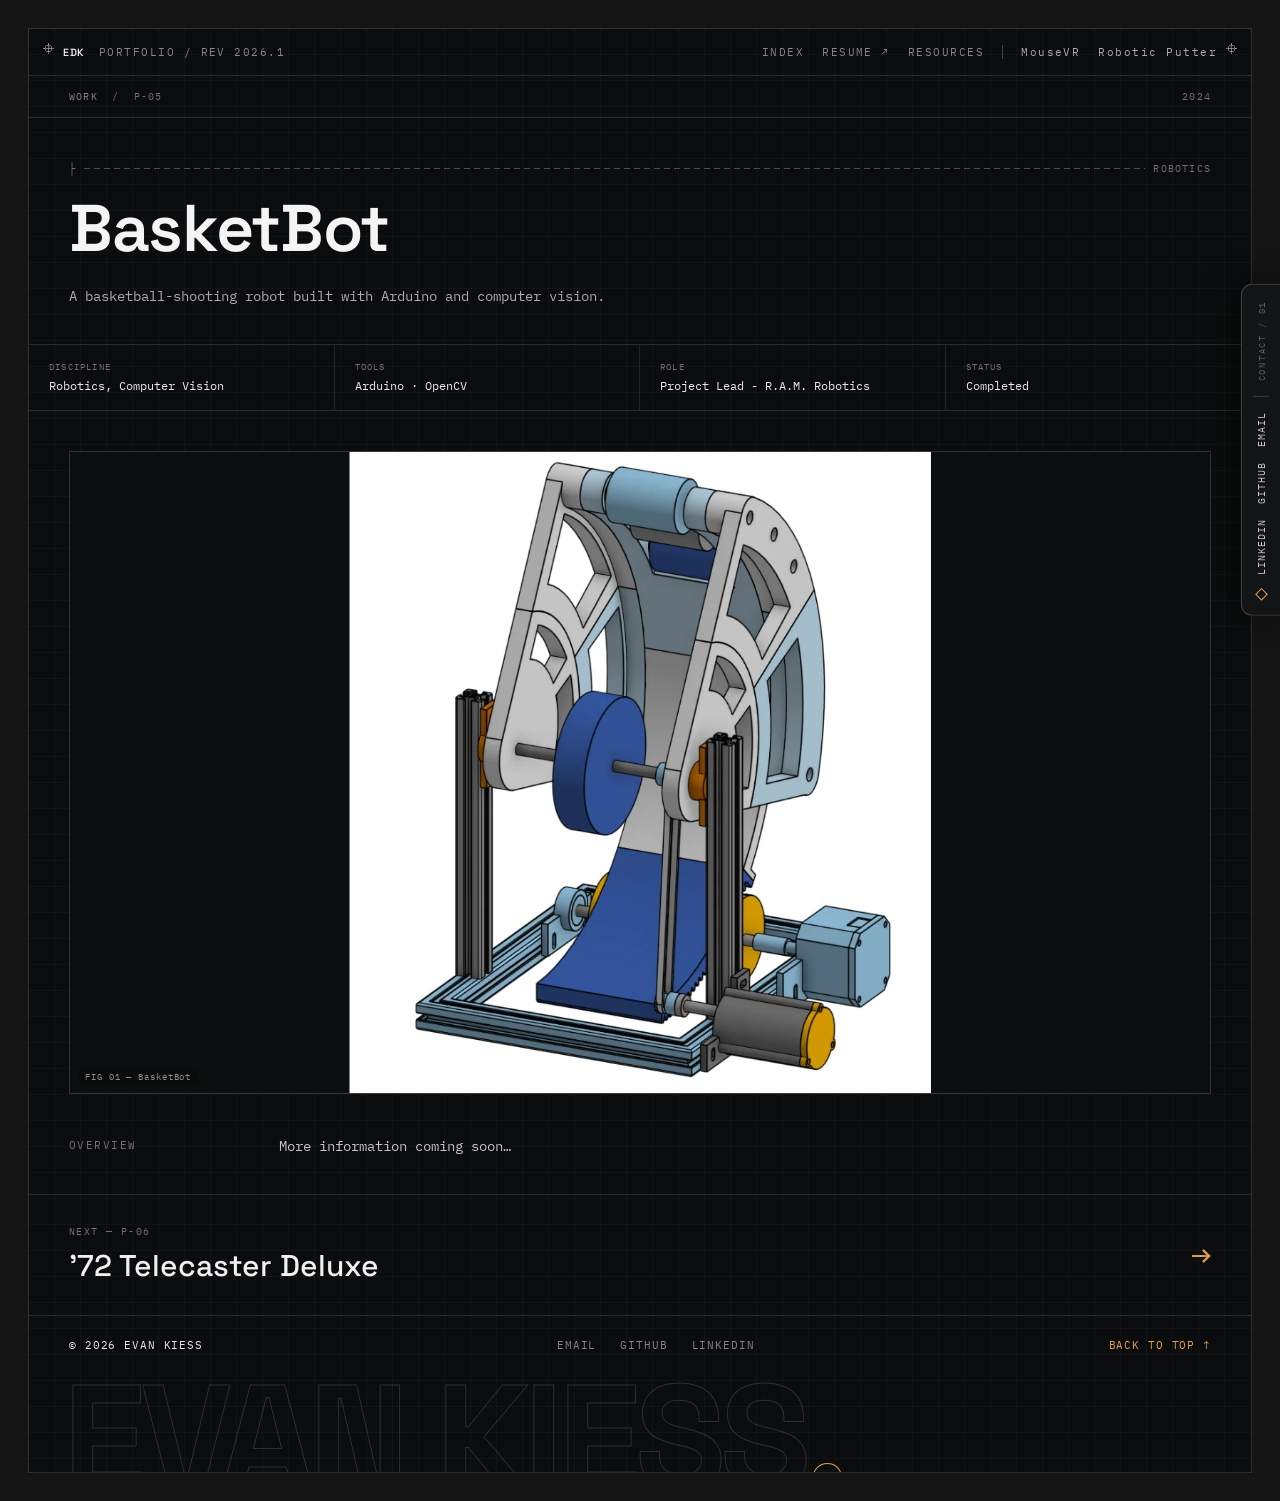
==== basketbot.html @ db458d47 "Split projects into per-project plain-HTML files Retire the support.js / <x-dc> / {{ }} templating r" ====
<!DOCTYPE html>
<html lang="en">
<head>
<meta charset="utf-8">
<meta name="viewport" content="width=device-width, initial-scale=1">
<title>BasketBot — Evan Kiess</title>
<link rel="preconnect" href="https://fonts.googleapis.com">
<link rel="preconnect" href="https://fonts.gstatic.com" crossorigin>
<link href="https://fonts.googleapis.com/css2?family=IBM+Plex+Mono:wght@400;500;600&family=Space+Grotesk:wght@400;500;600;700&display=swap" rel="stylesheet">
<link rel="stylesheet" href="styles.css">
</head>
<body>
<div class="page" style="min-height:100vh;padding:28px;box-sizing:border-box;display:flex;justify-content:center">

  <!-- floating contact tab (right edge) -->
  <div class="contact-pill" style="position:fixed;right:0;top:50%;transform:translateY(-50%);z-index:60;background:#131416;border:1px solid rgba(255,255,255,.2);border-right:none;border-radius:11px 0 0 11px;padding:16px 11px;display:flex;flex-direction:column;align-items:center;gap:15px;box-shadow:-10px 0 30px rgba(0,0,0,.45)">
    <div style="writing-mode:vertical-rl;transform:rotate(180deg);font-size:8.5px;letter-spacing:.2em;color:#5a5d61">CONTACT&nbsp;/&nbsp;01</div>
    <div style="width:16px;height:1px;background:rgba(255,255,255,.16)"></div>
    <a class="nl" href="mailto:ekiess@unc.edu" style="writing-mode:vertical-rl;transform:rotate(180deg);font-size:10px;letter-spacing:.1em;color:#c3c5c8;text-decoration:none">EMAIL</a>
    <a class="nl" href="https://github.com/luckyo7" target="_blank" rel="noopener" style="writing-mode:vertical-rl;transform:rotate(180deg);font-size:10px;letter-spacing:.1em;color:#c3c5c8;text-decoration:none">GITHUB</a>
    <a class="nl" href="https://www.linkedin.com/in/evan-kiess/" target="_blank" rel="noopener" style="writing-mode:vertical-rl;transform:rotate(180deg);font-size:10px;letter-spacing:.1em;color:#c3c5c8;text-decoration:none">LINKEDIN</a>
    <div style="width:7px;height:7px;border:1px solid var(--acc);transform:rotate(45deg)"></div>
  </div>

  <div style="width:100%;max-width:1240px;background:#0b0c0d;color:#e8e9ea;border:1px solid rgba(255,255,255,.13);position:relative;background-image:linear-gradient(rgba(255,255,255,.028) 1px,transparent 1px),linear-gradient(90deg,rgba(255,255,255,.028) 1px,transparent 1px);background-size:26px 26px;background-position:-1px -1px">

    <div style="position:absolute;top:14px;left:14px;width:11px;height:11px;background:radial-gradient(circle,transparent 3px,rgba(255,255,255,.4) 3px,rgba(255,255,255,.4) 4px,transparent 4px),linear-gradient(rgba(255,255,255,.4),rgba(255,255,255,.4)) center/1px 100% no-repeat,linear-gradient(rgba(255,255,255,.4),rgba(255,255,255,.4)) center/100% 1px no-repeat"></div>
    <div style="position:absolute;top:14px;right:14px;width:11px;height:11px;background:radial-gradient(circle,transparent 3px,rgba(255,255,255,.4) 3px,rgba(255,255,255,.4) 4px,transparent 4px),linear-gradient(rgba(255,255,255,.4),rgba(255,255,255,.4)) center/1px 100% no-repeat,linear-gradient(rgba(255,255,255,.4),rgba(255,255,255,.4)) center/100% 1px no-repeat"></div>

    <!-- top nav -->
    <div class="topnav mpad" style="display:flex;justify-content:space-between;align-items:center;padding:16px 34px;border-bottom:1px solid rgba(255,255,255,.13);font-size:10.5px;letter-spacing:.14em;color:#83868a">
      <div style="display:flex;align-items:baseline;gap:14px">
        <a href="index.html" style="color:#e8e9ea;font-family:'Space Grotesk',sans-serif;font-weight:600;letter-spacing:.06em;text-decoration:none">EDK</a>
        <span>PORTFOLIO / REV 2026.1</span>
      </div>
      <div class="topnav-right" style="display:flex;align-items:center;gap:18px">
        <a class="nl" href="index.html" style="text-decoration:none;color:#83868a">INDEX</a>
        <a class="nl" href="resume.pdf" style="text-decoration:none;color:#83868a">RESUME&nbsp;↗</a>
        <a class="nl" href="resources.html" style="text-decoration:none;color:#83868a">RESOURCES</a>
        <span style="width:1px;height:14px;background:rgba(255,255,255,.22)"></span>
        <div style="display:flex;gap:18px;font-size:10.5px;letter-spacing:.14em;white-space:nowrap">
          <a class="nl" href="mousevr.html" style="text-decoration:none;color:#a9abae">MouseVR</a>
          <a class="nl" href="robotic-putter.html" style="text-decoration:none;color:#a9abae">Robotic Putter</a>
        </div>
      </div>
    </div>

    <!-- main -->
    <div style="min-width:0">
      <!-- breadcrumb -->
      <div class="mpad" style="display:flex;justify-content:space-between;padding:14px 40px;border-bottom:1px solid rgba(255,255,255,.13);font-size:10px;letter-spacing:.12em;color:#6f7276">
        <span><a class="nl" href="index.html#work" style="text-decoration:none;color:#83868a">WORK</a> &nbsp;/&nbsp; P-05</span>
        <span>2024</span>
      </div>

      <!-- hero -->
      <div class="mpad" style="padding:44px 40px 34px;border-bottom:1px solid rgba(255,255,255,.13)">
        <div style="display:flex;align-items:center;gap:8px;color:#6f7276;font-size:10px;letter-spacing:.12em;margin-bottom:22px">
          <span>├</span><div style="flex:1;height:1px;background:repeating-linear-gradient(90deg,#4a4d50 0 6px,transparent 6px 10px)"></div><span>ROBOTICS</span>
        </div>
        <h1 class="d-title" style="font-family:'Space Grotesk',sans-serif;font-weight:600;font-size:66px;line-height:.96;letter-spacing:-.02em;margin:0;color:#f4f4f5">BasketBot</h1>
        <p style="max-width:640px;margin:24px 0 0;font-size:14px;line-height:1.8;color:#a9abae">A basketball-shooting robot built with Arduino and computer vision.</p>
      </div>

      <!-- spec bar -->
      <div class="spec-bar" style="display:grid;grid-template-columns:repeat(4,1fr);border-bottom:1px solid rgba(255,255,255,.13)">
          <div style="padding:16px 20px;border-right:1px solid rgba(255,255,255,.1)">
            <div style="font-size:8.5px;letter-spacing:.14em;color:#6f7276">DISCIPLINE</div>
            <div style="font-size:11.5px;color:#e8e9ea;margin-top:5px;line-height:1.5">Robotics, Computer Vision</div>
          </div>
          <div style="padding:16px 20px;border-right:1px solid rgba(255,255,255,.1)">
            <div style="font-size:8.5px;letter-spacing:.14em;color:#6f7276">TOOLS</div>
            <div style="font-size:11.5px;color:#e8e9ea;margin-top:5px;line-height:1.5">Arduino · OpenCV</div>
          </div>
          <div style="padding:16px 20px;border-right:1px solid rgba(255,255,255,.1)">
            <div style="font-size:8.5px;letter-spacing:.14em;color:#6f7276">ROLE</div>
            <div style="font-size:11.5px;color:#e8e9ea;margin-top:5px;line-height:1.5">Project Lead - R.A.M. Robotics</div>
          </div>
          <div style="padding:16px 20px;border-right:1px solid rgba(255,255,255,.1)">
            <div style="font-size:8.5px;letter-spacing:.14em;color:#6f7276">STATUS</div>
            <div style="font-size:11.5px;color:#e8e9ea;margin-top:5px;line-height:1.5">Completed</div>
          </div>
      </div>

      <!-- hero image -->
      <div class="mpad" style="padding:40px 40px 0">
        <div style="position:relative;aspect-ratio:16/9;border:1px solid rgba(255,255,255,.15);background:#0e0f11;overflow:hidden">
          <div style="position:absolute;inset:0">
            <image-slot id="basketbot-hero" shape="rect" fit="contain" placeholder="BasketBot — hero shot"></image-slot>
          </div>
          <div style="position:absolute;bottom:8px;left:8px;font-size:9px;letter-spacing:.1em;color:#8b8e92;background:rgba(11,12,13,.75);padding:3px 7px">FIG 01 — BasketBot</div>
        </div>
      </div>

      <!-- overview -->
      <div class="overview-grid mpad" style="display:grid;grid-template-columns:180px 1fr;gap:30px;padding:40px 40px 34px">
        <div style="font-size:10.5px;letter-spacing:.14em;color:#6f7276;padding-top:4px">OVERVIEW</div>
        <div style="max-width:640px;display:flex;flex-direction:column;gap:18px">
          <p style="margin:0;font-size:13.5px;line-height:1.9;color:#c3c5c8">More information coming soon…</p>
        </div>
      </div>

      <!-- next project -->
      <a class="nx mpad" href="telecaster.html" style="display:flex;justify-content:space-between;align-items:center;padding:30px 40px;border-top:1px solid rgba(255,255,255,.13);text-decoration:none;color:inherit">
        <div>
          <div style="font-size:10px;letter-spacing:.14em;color:#6f7276;margin-bottom:8px">NEXT — P-06</div>
          <div class="nx-title" style="font-family:'Space Grotesk',sans-serif;font-weight:500;font-size:30px;color:#f0f0f1;transition:color .2s">’72 Telecaster Deluxe</div>
        </div>
        <div class="nx-arrow" style="font-size:34px;color:var(--acc);transition:transform .2s">→</div>
      </a>

      <!-- footer -->
      <div style="border-top:1px solid rgba(255,255,255,.13);overflow:hidden">
        <div class="footer-row mpad" style="display:flex;justify-content:space-between;align-items:center;padding:22px 40px;font-size:11px;letter-spacing:.08em;color:#83868a">
          <span style="color:#e8e9ea">© 2026 EVAN KIESS</span>
          <div style="display:flex;gap:24px">
            <a class="nl" href="mailto:ekiess@unc.edu" style="text-decoration:none;color:#83868a">EMAIL</a>
            <a class="nl" href="https://github.com/luckyo7" target="_blank" rel="noopener" style="text-decoration:none;color:#83868a">GITHUB</a>
            <a class="nl" href="https://www.linkedin.com/in/evan-kiess/" target="_blank" rel="noopener" style="text-decoration:none;color:#83868a">LINKEDIN</a>
          </div>
          <a href="#" style="text-decoration:none;color:var(--acc)">BACK TO TOP&nbsp;↑</a>
        </div>
        <div class="wordmark" style="font-family:'Space Grotesk',sans-serif;font-weight:700;font-size:150px;line-height:.8;letter-spacing:-.04em;color:transparent;-webkit-text-stroke:1px rgba(255,255,255,.14);padding:0 0 0 34px;margin:4px 0 -26px;white-space:nowrap;pointer-events:none">EVAN KIESS<span style="-webkit-text-stroke:1px var(--acc)">.</span></div>
      </div>
    </div>
  </div>
</div>
<script src="image-slot.js"></script>
</body>
</html>
---- styles.css ----
/* EDK portfolio — shared styles. Edit global look here. */
body{margin:0;background:#141414;font-family:'IBM Plex Mono',ui-monospace,monospace;--acc:#e0a04a}
a{color:inherit}
.nl:hover{color:var(--acc)!important}

/* landing project cards */
.pj:hover .pj-num{color:var(--acc)}
.pj-frame{transition:border-color .25s}
.pj:hover .pj-frame{border-color:var(--acc)}
.pj-ov{position:absolute;inset:0;z-index:2;pointer-events:none;opacity:0;transition:opacity .28s ease;background:rgba(10,11,12,.5);box-shadow:inset 0 0 0 1.5px var(--acc)}
.pj:hover .pj-ov{opacity:1}
.pj-ov .br{position:absolute;width:18px;height:18px;border:1.5px solid var(--acc);transition:transform .28s ease}
.pj-ov .tl{top:10px;left:10px;border-right:0;border-bottom:0;transform:translate(4px,4px)}
.pj-ov .tr{top:10px;right:10px;border-left:0;border-bottom:0;transform:translate(-4px,4px)}
.pj-ov .bl{bottom:10px;left:10px;border-right:0;border-top:0;transform:translate(4px,-4px)}
.pj-ov .brr{bottom:10px;right:10px;border-left:0;border-top:0;transform:translate(-4px,-4px)}
.pj:hover .pj-ov .br{transform:translate(0,0)}
.pj-ov .tag{position:absolute;left:50%;top:50%;transform:translate(-50%,-50%);font-size:10px;letter-spacing:.2em;color:#fff}
.pj:hover .pj-go{opacity:1;transform:translateX(0)}

/* project-page next link */
.nx:hover .nx-title{color:var(--acc)}
.nx:hover .nx-arrow{transform:translateX(6px)}

/* resources rows */
.rrow:hover{background:rgba(255,255,255,.035)}
.rrow:hover .rr-bar{transform:scaleY(1)!important}
.rrow:hover .rr-arrow{opacity:1!important;transform:translateX(0)!important}
.rrow:hover .rr-name{color:var(--acc)!important;text-decoration-color:var(--acc)!important}

/* mobile */
@media(max-width:760px){
  body{overflow-x:hidden}
  .page{padding:10px!important}
  .contact-pill{display:none!important}
  .topnav{flex-direction:column!important;align-items:flex-start!important;gap:10px!important}
  .topnav-right{flex-wrap:wrap!important;gap:8px 14px!important}
  .mpad{padding-left:16px!important;padding-right:16px!important}
  #about,#work{padding-left:16px!important;padding-right:16px!important}
  .hero-row{gap:14px!important}
  .hero-name{font-size:44px!important}
  .hero-meta{flex-direction:column!important;align-items:flex-start!important;gap:14px!important}
  .coords{text-align:left!important}
  .proj-grid{grid-template-columns:1fr!important}
  .d-title{font-size:40px!important}
  .spec-bar{grid-template-columns:1fr 1fr!important}
  .overview-grid{grid-template-columns:1fr!important;gap:12px!important}
  .feat-grid{grid-template-columns:1fr!important}
  .res-title{font-size:40px!important}
  .rrow{grid-template-columns:1fr!important;gap:6px!important;padding-left:16px!important;padding-right:16px!important}
  .rr-arrow{display:none!important}
  .footer-row{flex-wrap:wrap!important;gap:10px 16px!important;justify-content:flex-start!important}
  .wordmark{font-size:60px!important}
}
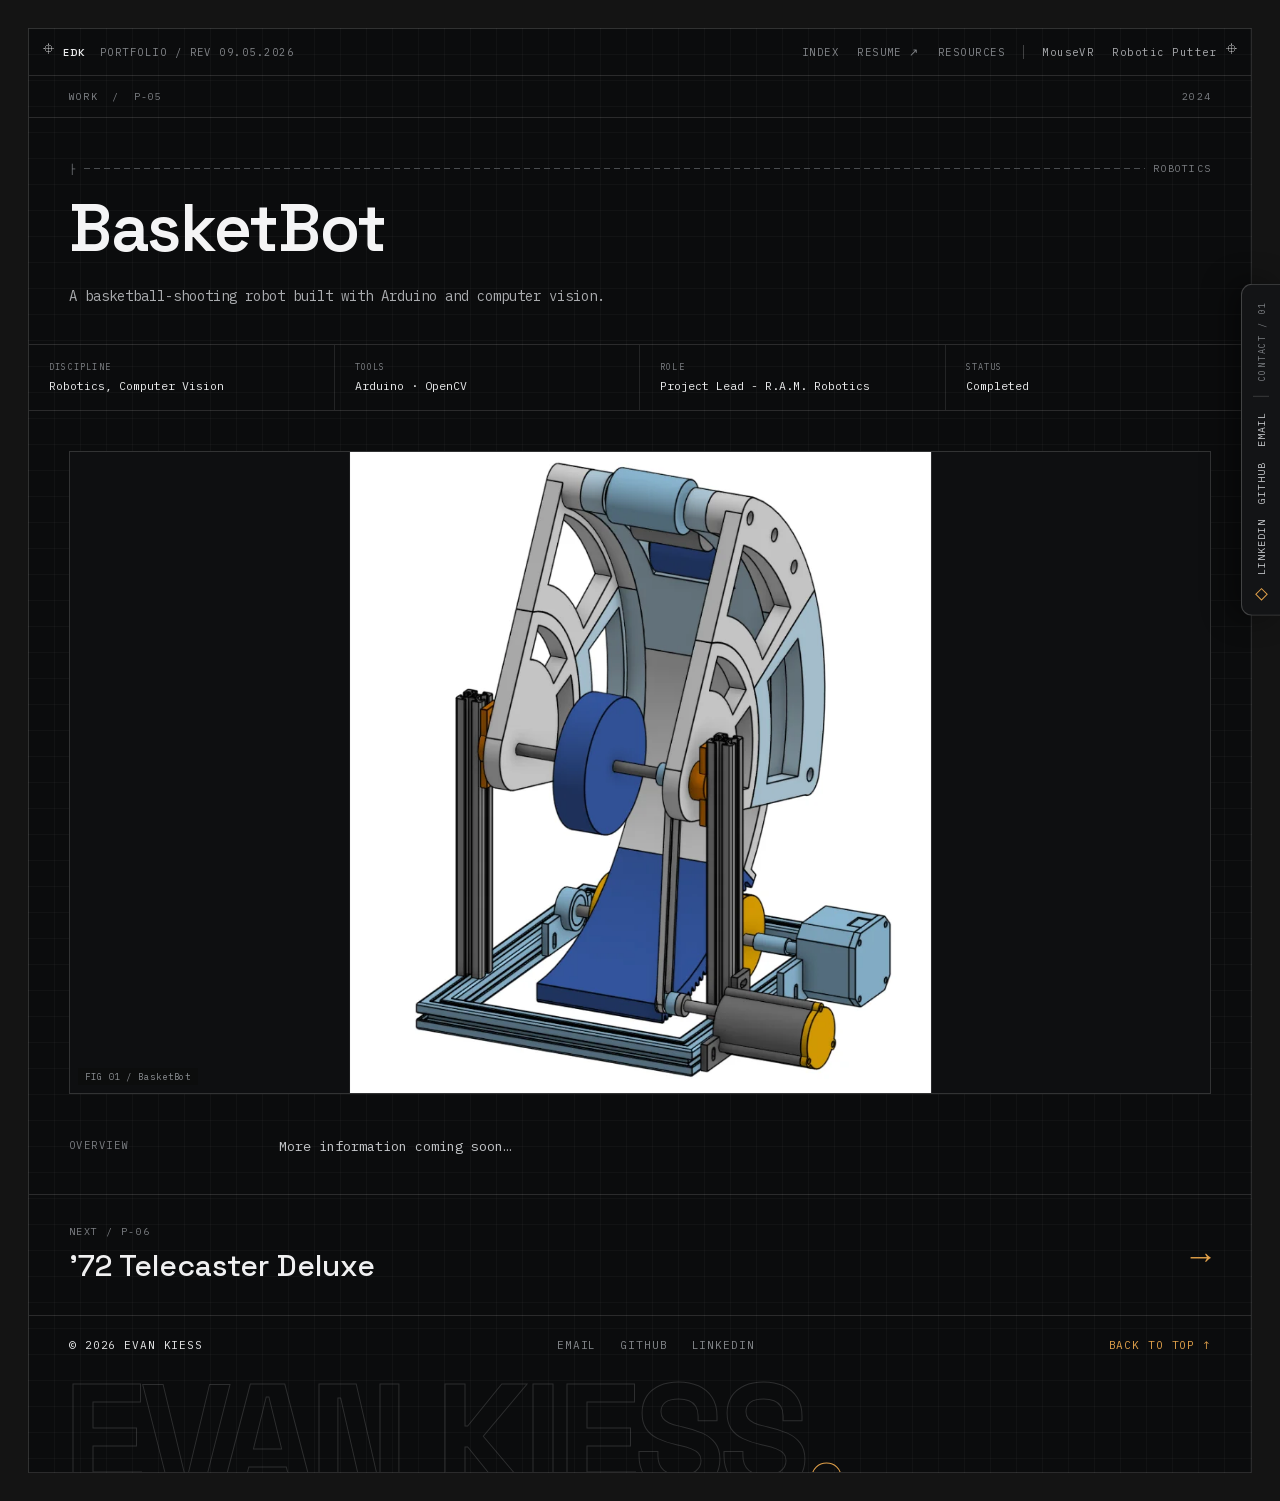
==== commit 5dfec09f: "Audit the design system and bring the site into compliance Preserve-mode pass over the whole site. B" ====
--- a/basketbot.html
+++ b/basketbot.html
@@ -3,128 +3,145 @@
 <head>
 <meta charset="utf-8">
 <meta name="viewport" content="width=device-width, initial-scale=1">
-<title>BasketBot — Evan Kiess</title>
-<link rel="preconnect" href="https://fonts.googleapis.com">
-<link rel="preconnect" href="https://fonts.gstatic.com" crossorigin>
-<link href="https://fonts.googleapis.com/css2?family=IBM+Plex+Mono:wght@400;500;600&family=Space+Grotesk:wght@400;500;600;700&display=swap" rel="stylesheet">
+<title>BasketBot / Evan Kiess</title>
+<meta name="description" content="A basketball-shooting robot built with Arduino and computer vision.">
+<link rel="canonical" href="https://ekiess.com/basketbot.html">
+<meta name="theme-color" content="#0b0c0d">
+<link rel="icon" href="favicon.svg" type="image/svg+xml">
+<link rel="apple-touch-icon" href="apple-touch-icon.png">
+<meta property="og:type" content="article">
+<meta property="og:site_name" content="Evan Kiess">
+<meta property="og:title" content="BasketBot / Evan Kiess">
+<meta property="og:description" content="A basketball-shooting robot built with Arduino and computer vision.">
+<meta property="og:url" content="https://ekiess.com/basketbot.html">
+<meta property="og:image" content="https://ekiess.com/assets/mouse_vr.png">
+<meta property="og:image:alt" content="The MouseVR prototype: 3D-printed MRI-compatible goggles for awake-mouse fMRI">
+<meta name="twitter:card" content="summary_large_image">
+<meta name="twitter:title" content="BasketBot / Evan Kiess">
+<meta name="twitter:description" content="A basketball-shooting robot built with Arduino and computer vision.">
+<meta name="twitter:image" content="https://ekiess.com/assets/mouse_vr.png">
+<link rel="preload" href="assets/fonts/ibm-plex-mono-400.woff2" as="font" type="font/woff2" crossorigin>
+<link rel="preload" href="assets/fonts/space-grotesk-600.woff2" as="font" type="font/woff2" crossorigin>
+<link rel="stylesheet" href="fonts.css">
 <link rel="stylesheet" href="styles.css">
 </head>
 <body>
-<div class="page" style="min-height:100vh;padding:28px;box-sizing:border-box;display:flex;justify-content:center">
+<a class="skip" href="#main">Skip to content</a>
+<div class="page" style="min-height:100dvh;padding:28px;box-sizing:border-box;display:flex;justify-content:center">
 
   <!-- floating contact tab (right edge) -->
-  <div class="contact-pill" style="position:fixed;right:0;top:50%;transform:translateY(-50%);z-index:60;background:#131416;border:1px solid rgba(255,255,255,.2);border-right:none;border-radius:11px 0 0 11px;padding:16px 11px;display:flex;flex-direction:column;align-items:center;gap:15px;box-shadow:-10px 0 30px rgba(0,0,0,.45)">
-    <div style="writing-mode:vertical-rl;transform:rotate(180deg);font-size:8.5px;letter-spacing:.2em;color:#5a5d61">CONTACT&nbsp;/&nbsp;01</div>
+  <nav class="contact-pill" aria-label="Contact" style="position:fixed;right:0;top:50%;transform:translateY(-50%);z-index:60;background:var(--panel-2);border:1px solid rgba(255,255,255,.2);border-right:none;border-radius:11px 0 0 11px;padding:16px 11px;display:flex;flex-direction:column;align-items:center;gap:15px;box-shadow:-10px 0 30px rgba(0,0,0,.45)">
+    <div style="writing-mode:vertical-rl;transform:rotate(180deg);font-size:8.5px;letter-spacing:.2em;color:var(--fg-6)">CONTACT&nbsp;/&nbsp;01</div>
     <div style="width:16px;height:1px;background:rgba(255,255,255,.16)"></div>
-    <a class="nl" href="mailto:ekiess@unc.edu" style="writing-mode:vertical-rl;transform:rotate(180deg);font-size:10px;letter-spacing:.1em;color:#c3c5c8;text-decoration:none">EMAIL</a>
-    <a class="nl" href="https://github.com/luckyo7" target="_blank" rel="noopener" style="writing-mode:vertical-rl;transform:rotate(180deg);font-size:10px;letter-spacing:.1em;color:#c3c5c8;text-decoration:none">GITHUB</a>
-    <a class="nl" href="https://www.linkedin.com/in/evan-kiess/" target="_blank" rel="noopener" style="writing-mode:vertical-rl;transform:rotate(180deg);font-size:10px;letter-spacing:.1em;color:#c3c5c8;text-decoration:none">LINKEDIN</a>
-    <div style="width:7px;height:7px;border:1px solid var(--acc);transform:rotate(45deg)"></div>
-  </div>
+    <a class="nl" href="mailto:ekiess@unc.edu" style="writing-mode:vertical-rl;transform:rotate(180deg);font-size:10px;letter-spacing:.1em;color:var(--fg-2);text-decoration:none">EMAIL</a>
+    <a class="nl" href="https://github.com/luckyo7" target="_blank" rel="noopener" style="writing-mode:vertical-rl;transform:rotate(180deg);font-size:10px;letter-spacing:.1em;color:var(--fg-2);text-decoration:none">GITHUB</a>
+    <a class="nl" href="https://www.linkedin.com/in/evan-kiess/" target="_blank" rel="noopener" style="writing-mode:vertical-rl;transform:rotate(180deg);font-size:10px;letter-spacing:.1em;color:var(--fg-2);text-decoration:none">LINKEDIN</a>
+    <div style="width:7px;height:7px;border:1px solid var(--acc);transform:rotate(45deg)" aria-hidden="true"></div>
+  </nav>
 
-  <div style="width:100%;max-width:1240px;background:#0b0c0d;color:#e8e9ea;border:1px solid rgba(255,255,255,.13);position:relative;background-image:linear-gradient(rgba(255,255,255,.028) 1px,transparent 1px),linear-gradient(90deg,rgba(255,255,255,.028) 1px,transparent 1px);background-size:26px 26px;background-position:-1px -1px">
+  <div style="width:100%;max-width:1240px;background:var(--panel);color:var(--fg);border:1px solid var(--line);position:relative;background-image:linear-gradient(var(--grid) 1px,transparent 1px),linear-gradient(90deg,var(--grid) 1px,transparent 1px);background-size:26px 26px;background-position:-1px -1px">
 
-    <div style="position:absolute;top:14px;left:14px;width:11px;height:11px;background:radial-gradient(circle,transparent 3px,rgba(255,255,255,.4) 3px,rgba(255,255,255,.4) 4px,transparent 4px),linear-gradient(rgba(255,255,255,.4),rgba(255,255,255,.4)) center/1px 100% no-repeat,linear-gradient(rgba(255,255,255,.4),rgba(255,255,255,.4)) center/100% 1px no-repeat"></div>
-    <div style="position:absolute;top:14px;right:14px;width:11px;height:11px;background:radial-gradient(circle,transparent 3px,rgba(255,255,255,.4) 3px,rgba(255,255,255,.4) 4px,transparent 4px),linear-gradient(rgba(255,255,255,.4),rgba(255,255,255,.4)) center/1px 100% no-repeat,linear-gradient(rgba(255,255,255,.4),rgba(255,255,255,.4)) center/100% 1px no-repeat"></div>
+    <div aria-hidden="true" style="position:absolute;top:14px;left:14px;width:11px;height:11px;background:radial-gradient(circle,transparent 3px,rgba(255,255,255,.4) 3px,rgba(255,255,255,.4) 4px,transparent 4px),linear-gradient(rgba(255,255,255,.4),rgba(255,255,255,.4)) center/1px 100% no-repeat,linear-gradient(rgba(255,255,255,.4),rgba(255,255,255,.4)) center/100% 1px no-repeat"></div>
+    <div aria-hidden="true" style="position:absolute;top:14px;right:14px;width:11px;height:11px;background:radial-gradient(circle,transparent 3px,rgba(255,255,255,.4) 3px,rgba(255,255,255,.4) 4px,transparent 4px),linear-gradient(rgba(255,255,255,.4),rgba(255,255,255,.4)) center/1px 100% no-repeat,linear-gradient(rgba(255,255,255,.4),rgba(255,255,255,.4)) center/100% 1px no-repeat"></div>
 
     <!-- top nav -->
-    <div class="topnav mpad" style="display:flex;justify-content:space-between;align-items:center;padding:16px 34px;border-bottom:1px solid rgba(255,255,255,.13);font-size:10.5px;letter-spacing:.14em;color:#83868a">
+    <nav class="topnav mpad" aria-label="Primary" style="display:flex;justify-content:space-between;align-items:center;padding:16px 34px;border-bottom:1px solid var(--line);font-size:10.5px;letter-spacing:.14em;color:var(--fg-5)">
       <div style="display:flex;align-items:baseline;gap:14px">
-        <a href="index.html" style="color:#e8e9ea;font-family:'Space Grotesk',sans-serif;font-weight:600;letter-spacing:.06em;text-decoration:none">EDK</a>
-        <span>PORTFOLIO / REV 2026.1</span>
+        <a href="index.html" style="color:var(--fg);font-family:'Space Grotesk',sans-serif;font-weight:600;letter-spacing:.06em;text-decoration:none">EDK</a>
+        <span>PORTFOLIO / REV 09.05.2026</span>
       </div>
       <div class="topnav-right" style="display:flex;align-items:center;gap:18px">
-        <a class="nl" href="index.html" style="text-decoration:none;color:#83868a">INDEX</a>
-        <a class="nl" href="resume.pdf" style="text-decoration:none;color:#83868a">RESUME&nbsp;↗</a>
-        <a class="nl" href="resources.html" style="text-decoration:none;color:#83868a">RESOURCES</a>
+        <a class="nl" href="index.html" style="text-decoration:none;color:var(--fg-5)">INDEX</a>
+        <a class="nl" href="resume.pdf" style="text-decoration:none;color:var(--fg-5)">RESUME&nbsp;↗</a>
+        <a class="nl" href="resources.html" style="text-decoration:none;color:var(--fg-5)">RESOURCES</a>
         <span style="width:1px;height:14px;background:rgba(255,255,255,.22)"></span>
         <div style="display:flex;gap:18px;font-size:10.5px;letter-spacing:.14em;white-space:nowrap">
-          <a class="nl" href="mousevr.html" style="text-decoration:none;color:#a9abae">MouseVR</a>
-          <a class="nl" href="robotic-putter.html" style="text-decoration:none;color:#a9abae">Robotic Putter</a>
+          <a class="nl" href="mousevr.html" style="text-decoration:none;color:var(--fg-3)">MouseVR</a>
+          <a class="nl" href="robotic-putter.html" style="text-decoration:none;color:var(--fg-3)">Robotic Putter</a>
         </div>
       </div>
-    </div>
+    </nav>
 
     <!-- main -->
-    <div style="min-width:0">
+    <main id="main" style="min-width:0">
       <!-- breadcrumb -->
-      <div class="mpad" style="display:flex;justify-content:space-between;padding:14px 40px;border-bottom:1px solid rgba(255,255,255,.13);font-size:10px;letter-spacing:.12em;color:#6f7276">
-        <span><a class="nl" href="index.html#work" style="text-decoration:none;color:#83868a">WORK</a> &nbsp;/&nbsp; P-05</span>
+      <div class="mpad" style="display:flex;justify-content:space-between;padding:14px 40px;border-bottom:1px solid var(--line);font-size:10px;letter-spacing:.12em;color:var(--fg-6)">
+        <span><a class="nl" href="index.html#work" style="text-decoration:none;color:var(--fg-5)">WORK</a> &nbsp;/&nbsp; P-05</span>
         <span>2024</span>
       </div>
 
       <!-- hero -->
-      <div class="mpad" style="padding:44px 40px 34px;border-bottom:1px solid rgba(255,255,255,.13)">
-        <div style="display:flex;align-items:center;gap:8px;color:#6f7276;font-size:10px;letter-spacing:.12em;margin-bottom:22px">
-          <span>├</span><div style="flex:1;height:1px;background:repeating-linear-gradient(90deg,#4a4d50 0 6px,transparent 6px 10px)"></div><span>ROBOTICS</span>
+      <div class="mpad" style="padding:44px 40px 34px;border-bottom:1px solid var(--line)">
+        <div style="display:flex;align-items:center;gap:8px;color:var(--fg-6);font-size:10px;letter-spacing:.12em;margin-bottom:22px">
+          <span>├</span><div style="flex:1;height:1px;background:repeating-linear-gradient(90deg,var(--rule) 0 6px,transparent 6px 10px)"></div><span>ROBOTICS</span>
         </div>
-        <h1 class="d-title" style="font-family:'Space Grotesk',sans-serif;font-weight:600;font-size:66px;line-height:.96;letter-spacing:-.02em;margin:0;color:#f4f4f5">BasketBot</h1>
-        <p style="max-width:640px;margin:24px 0 0;font-size:14px;line-height:1.8;color:#a9abae">A basketball-shooting robot built with Arduino and computer vision.</p>
+        <h1 class="d-title" style="font-family:'Space Grotesk',sans-serif;font-weight:600;font-size:66px;line-height:.96;letter-spacing:-.02em;margin:0;color:var(--ink)">BasketBot</h1>
+        <p style="max-width:640px;margin:24px 0 0;font-size:14px;line-height:1.8;color:var(--fg-3)">A basketball-shooting robot built with Arduino and computer vision.</p>
       </div>
 
       <!-- spec bar -->
-      <div class="spec-bar" style="display:grid;grid-template-columns:repeat(4,1fr);border-bottom:1px solid rgba(255,255,255,.13)">
+      <div class="spec-bar" style="display:grid;grid-template-columns:repeat(4,1fr);border-bottom:1px solid var(--line)">
           <div style="padding:16px 20px;border-right:1px solid rgba(255,255,255,.1)">
-            <div style="font-size:8.5px;letter-spacing:.14em;color:#6f7276">DISCIPLINE</div>
-            <div style="font-size:11.5px;color:#e8e9ea;margin-top:5px;line-height:1.5">Robotics, Computer Vision</div>
+            <div style="font-size:8.5px;letter-spacing:.14em;color:var(--fg-6)">DISCIPLINE</div>
+            <div style="font-size:11.5px;color:var(--fg);margin-top:5px;line-height:1.5">Robotics, Computer Vision</div>
           </div>
           <div style="padding:16px 20px;border-right:1px solid rgba(255,255,255,.1)">
-            <div style="font-size:8.5px;letter-spacing:.14em;color:#6f7276">TOOLS</div>
-            <div style="font-size:11.5px;color:#e8e9ea;margin-top:5px;line-height:1.5">Arduino · OpenCV</div>
+            <div style="font-size:8.5px;letter-spacing:.14em;color:var(--fg-6)">TOOLS</div>
+            <div style="font-size:11.5px;color:var(--fg);margin-top:5px;line-height:1.5">Arduino · OpenCV</div>
           </div>
           <div style="padding:16px 20px;border-right:1px solid rgba(255,255,255,.1)">
-            <div style="font-size:8.5px;letter-spacing:.14em;color:#6f7276">ROLE</div>
-            <div style="font-size:11.5px;color:#e8e9ea;margin-top:5px;line-height:1.5">Project Lead - R.A.M. Robotics</div>
+            <div style="font-size:8.5px;letter-spacing:.14em;color:var(--fg-6)">ROLE</div>
+            <div style="font-size:11.5px;color:var(--fg);margin-top:5px;line-height:1.5">Project Lead - R.A.M. Robotics</div>
           </div>
           <div style="padding:16px 20px;border-right:1px solid rgba(255,255,255,.1)">
-            <div style="font-size:8.5px;letter-spacing:.14em;color:#6f7276">STATUS</div>
-            <div style="font-size:11.5px;color:#e8e9ea;margin-top:5px;line-height:1.5">Completed</div>
+            <div style="font-size:8.5px;letter-spacing:.14em;color:var(--fg-6)">STATUS</div>
+            <div style="font-size:11.5px;color:var(--fg);margin-top:5px;line-height:1.5">Completed</div>
           </div>
       </div>
 
       <!-- hero image -->
       <div class="mpad" style="padding:40px 40px 0">
-        <div style="position:relative;aspect-ratio:16/9;border:1px solid rgba(255,255,255,.15);background:#0e0f11;overflow:hidden">
+        <div style="position:relative;aspect-ratio:16/9;border:1px solid var(--line-frame);background:var(--frame);overflow:hidden">
           <div style="position:absolute;inset:0">
-            <image-slot id="basketbot-hero" shape="rect" fit="contain" placeholder="BasketBot — hero shot"></image-slot>
+            <img src="assets/basketbot-hero.webp" alt="CAD render of the BasketBot flywheel launcher and frame" width="1200" height="900" fetchpriority="high" decoding="async" style="width:100%;height:100%;object-fit:contain;display:block">
           </div>
-          <div style="position:absolute;bottom:8px;left:8px;font-size:9px;letter-spacing:.1em;color:#8b8e92;background:rgba(11,12,13,.75);padding:3px 7px">FIG 01 — BasketBot</div>
+          <div style="position:absolute;bottom:8px;left:8px;font-size:9px;letter-spacing:.1em;color:var(--fg-4);background:rgba(11,12,13,.75);padding:3px 7px">FIG 01 / BasketBot</div>
         </div>
       </div>
 
       <!-- overview -->
       <div class="overview-grid mpad" style="display:grid;grid-template-columns:180px 1fr;gap:30px;padding:40px 40px 34px">
-        <div style="font-size:10.5px;letter-spacing:.14em;color:#6f7276;padding-top:4px">OVERVIEW</div>
+        <h2 style="font-size:10.5px;font-weight:400;letter-spacing:.14em;color:var(--fg-6);padding-top:4px;margin:0">OVERVIEW</h2>
         <div style="max-width:640px;display:flex;flex-direction:column;gap:18px">
-          <p style="margin:0;font-size:13.5px;line-height:1.9;color:#c3c5c8">More information coming soon…</p>
+          <p style="margin:0;font-size:13.5px;line-height:1.9;color:var(--fg-2)">More information coming soon…</p>
         </div>
       </div>
 
       <!-- next project -->
-      <a class="nx mpad" href="telecaster.html" style="display:flex;justify-content:space-between;align-items:center;padding:30px 40px;border-top:1px solid rgba(255,255,255,.13);text-decoration:none;color:inherit">
+      <a class="nx mpad" href="telecaster.html" style="display:flex;justify-content:space-between;align-items:center;padding:30px 40px;border-top:1px solid var(--line);text-decoration:none;color:inherit">
         <div>
-          <div style="font-size:10px;letter-spacing:.14em;color:#6f7276;margin-bottom:8px">NEXT — P-06</div>
-          <div class="nx-title" style="font-family:'Space Grotesk',sans-serif;font-weight:500;font-size:30px;color:#f0f0f1;transition:color .2s">’72 Telecaster Deluxe</div>
+          <div style="font-size:10px;letter-spacing:.14em;color:var(--fg-6);margin-bottom:8px">NEXT / P-06</div>
+          <div class="nx-title" style="font-family:'Space Grotesk',sans-serif;font-weight:500;font-size:30px;color:var(--ink-2);transition:color .2s">’72 Telecaster Deluxe</div>
         </div>
         <div class="nx-arrow" style="font-size:34px;color:var(--acc);transition:transform .2s">→</div>
       </a>
 
+    </main>
+
       <!-- footer -->
-      <div style="border-top:1px solid rgba(255,255,255,.13);overflow:hidden">
-        <div class="footer-row mpad" style="display:flex;justify-content:space-between;align-items:center;padding:22px 40px;font-size:11px;letter-spacing:.08em;color:#83868a">
-          <span style="color:#e8e9ea">© 2026 EVAN KIESS</span>
+      <footer style="border-top:1px solid var(--line);overflow:hidden">
+        <div class="footer-row mpad" style="display:flex;justify-content:space-between;align-items:center;padding:22px 40px;font-size:11px;letter-spacing:.08em;color:var(--fg-5)">
+          <span style="color:var(--fg)">© 2026 EVAN KIESS</span>
           <div style="display:flex;gap:24px">
-            <a class="nl" href="mailto:ekiess@unc.edu" style="text-decoration:none;color:#83868a">EMAIL</a>
-            <a class="nl" href="https://github.com/luckyo7" target="_blank" rel="noopener" style="text-decoration:none;color:#83868a">GITHUB</a>
-            <a class="nl" href="https://www.linkedin.com/in/evan-kiess/" target="_blank" rel="noopener" style="text-decoration:none;color:#83868a">LINKEDIN</a>
+            <a class="nl" href="mailto:ekiess@unc.edu" style="text-decoration:none;color:var(--fg-5)">EMAIL</a>
+            <a class="nl" href="https://github.com/luckyo7" target="_blank" rel="noopener" style="text-decoration:none;color:var(--fg-5)">GITHUB</a>
+            <a class="nl" href="https://www.linkedin.com/in/evan-kiess/" target="_blank" rel="noopener" style="text-decoration:none;color:var(--fg-5)">LINKEDIN</a>
           </div>
           <a href="#" style="text-decoration:none;color:var(--acc)">BACK TO TOP&nbsp;↑</a>
         </div>
-        <div class="wordmark" style="font-family:'Space Grotesk',sans-serif;font-weight:700;font-size:150px;line-height:.8;letter-spacing:-.04em;color:transparent;-webkit-text-stroke:1px rgba(255,255,255,.14);padding:0 0 0 34px;margin:4px 0 -26px;white-space:nowrap;pointer-events:none">EVAN KIESS<span style="-webkit-text-stroke:1px var(--acc)">.</span></div>
-      </div>
-    </div>
+        <div class="wordmark" style="font-family:'Space Grotesk',sans-serif;font-weight:700;font-size:150px;line-height:.8;letter-spacing:-.04em;color:transparent;-webkit-text-stroke:1px var(--line-dash);padding:0 0 0 34px;margin:4px 0 -26px;white-space:nowrap;pointer-events:none">EVAN KIESS<span style="-webkit-text-stroke:1px var(--acc)">.</span></div>
+      </footer>
   </div>
 </div>
-<script src="image-slot.js"></script>
 </body>
 </html>
--- a/fonts.css
+++ b/fonts.css
@@ -0,0 +1,9 @@
+/* EDK portfolio - self-hosted webfonts (latin subset). Replaces the render-blocking
+   Google Fonts request; glyphs outside this range fall back exactly as before. */
+@font-face{font-family:'IBM Plex Mono';font-style:normal;font-weight:400;font-display:swap;src:url(assets/fonts/ibm-plex-mono-400.woff2) format('woff2');unicode-range:U+0000-00FF, U+0131, U+0152-0153, U+02BB-02BC, U+02C6, U+02DA, U+02DC, U+0304, U+0308, U+0329, U+2000-206F, U+20AC, U+2122, U+2191, U+2193, U+2212, U+2215, U+FEFF, U+FFFD;}
+@font-face{font-family:'IBM Plex Mono';font-style:normal;font-weight:500;font-display:swap;src:url(assets/fonts/ibm-plex-mono-500.woff2) format('woff2');unicode-range:U+0000-00FF, U+0131, U+0152-0153, U+02BB-02BC, U+02C6, U+02DA, U+02DC, U+0304, U+0308, U+0329, U+2000-206F, U+20AC, U+2122, U+2191, U+2193, U+2212, U+2215, U+FEFF, U+FFFD;}
+@font-face{font-family:'IBM Plex Mono';font-style:normal;font-weight:600;font-display:swap;src:url(assets/fonts/ibm-plex-mono-600.woff2) format('woff2');unicode-range:U+0000-00FF, U+0131, U+0152-0153, U+02BB-02BC, U+02C6, U+02DA, U+02DC, U+0304, U+0308, U+0329, U+2000-206F, U+20AC, U+2122, U+2191, U+2193, U+2212, U+2215, U+FEFF, U+FFFD;}
+@font-face{font-family:'Space Grotesk';font-style:normal;font-weight:400;font-display:swap;src:url(assets/fonts/space-grotesk-400.woff2) format('woff2');unicode-range:U+0000-00FF, U+0131, U+0152-0153, U+02BB-02BC, U+02C6, U+02DA, U+02DC, U+0304, U+0308, U+0329, U+2000-206F, U+20AC, U+2122, U+2191, U+2193, U+2212, U+2215, U+FEFF, U+FFFD;}
+@font-face{font-family:'Space Grotesk';font-style:normal;font-weight:500;font-display:swap;src:url(assets/fonts/space-grotesk-500.woff2) format('woff2');unicode-range:U+0000-00FF, U+0131, U+0152-0153, U+02BB-02BC, U+02C6, U+02DA, U+02DC, U+0304, U+0308, U+0329, U+2000-206F, U+20AC, U+2122, U+2191, U+2193, U+2212, U+2215, U+FEFF, U+FFFD;}
+@font-face{font-family:'Space Grotesk';font-style:normal;font-weight:600;font-display:swap;src:url(assets/fonts/space-grotesk-600.woff2) format('woff2');unicode-range:U+0000-00FF, U+0131, U+0152-0153, U+02BB-02BC, U+02C6, U+02DA, U+02DC, U+0304, U+0308, U+0329, U+2000-206F, U+20AC, U+2122, U+2191, U+2193, U+2212, U+2215, U+FEFF, U+FFFD;}
+@font-face{font-family:'Space Grotesk';font-style:normal;font-weight:700;font-display:swap;src:url(assets/fonts/space-grotesk-700.woff2) format('woff2');unicode-range:U+0000-00FF, U+0131, U+0152-0153, U+02BB-02BC, U+02C6, U+02DA, U+02DC, U+0304, U+0308, U+0329, U+2000-206F, U+20AC, U+2122, U+2191, U+2193, U+2212, U+2215, U+FEFF, U+FFFD;}
--- a/styles.css
+++ b/styles.css
@@ -1,32 +1,76 @@
-/* EDK portfolio — shared styles. Edit global look here. */
-body{margin:0;background:#141414;font-family:'IBM Plex Mono',ui-monospace,monospace;--acc:#e0a04a}
+/* EDK portfolio - shared styles. Edit global look here. */
+
+/* ---- design tokens -------------------------------------------------------
+   The whole palette lives here. Inline styles reference these by name, so a
+   colour is changed in one place. Text-ramp steps are annotated with their
+   measured contrast ratio against --panel; every step used for text clears
+   WCAG AA (4.5:1). */
+:root{
+  color-scheme:dark;   /* UA canvas, scrollbars and controls follow the locked dark theme */
+  --acc:#e0a04a;        /* amber accent, 8.67:1  */
+  --ink:#f4f4f5;        /* display headings      17.81:1 */
+  --ink-2:#f0f0f1;      /* project + card titles 17.19:1 */
+  --fg:#e8e9ea;         /* base text             16.11:1 */
+  --fg-2:#c3c5c8;       /* section body          11.32:1 */
+  --fg-3:#a9abae;       /* hero paragraph         8.51:1 */
+  --fg-4:#8b8e92;       /* card blurbs            5.95:1 */
+  --fg-5:#83868a;       /* nav + footer links     5.35:1 */
+  --fg-6:#7c7f83;       /* smallest labels        4.87:1 - AA floor */
+  --ground:#141414;     /* outer mat   */
+  --panel:#0b0c0d;      /* sheet       */
+  --panel-2:#131416;    /* contact rail */
+  --frame:#0e0f11;      /* image frame ground */
+  --rule:#4a4d50;       /* dashed rules (decorative, non-text) */
+  --line:rgba(255,255,255,.13);        /* structural hairline */
+  --line-frame:rgba(255,255,255,.15);  /* image frame border  */
+  --line-dash:rgba(255,255,255,.14);   /* dashed dividers     */
+  --grid:rgba(255,255,255,.028);       /* blueprint graticule */
+}
+
+body{margin:0;background:var(--ground);font-family:'IBM Plex Mono',ui-monospace,monospace}
 a{color:inherit}
 .nl:hover{color:var(--acc)!important}
+/* bold text picks up the amber accent */
+strong,b{color:var(--acc)}
+
+/* skip link: first thing in the tab order, invisible until focused */
+.skip{position:absolute;left:-9999px;top:0;z-index:100;background:var(--panel-2);color:var(--fg);
+  border:1px solid var(--acc);padding:10px 16px;font-size:11px;letter-spacing:.14em;text-decoration:none}
+.skip:focus{left:12px;top:12px}
+
+/* keyboard focus mirrors the amber hover language, so keyboard users get the
+   same affordances pointer users get */
+a:focus-visible{outline:2px solid var(--acc);outline-offset:3px}
+.nl:focus-visible{color:var(--acc)!important}
 
 /* landing project cards */
-.pj:hover .pj-num{color:var(--acc)}
+.pj:hover .pj-num,.pj:focus-visible .pj-num{color:var(--acc)}
 .pj-frame{transition:border-color .25s}
-.pj:hover .pj-frame{border-color:var(--acc)}
+.pj:hover .pj-frame,.pj:focus-visible .pj-frame{border-color:var(--acc)}
 .pj-ov{position:absolute;inset:0;z-index:2;pointer-events:none;opacity:0;transition:opacity .28s ease;background:rgba(10,11,12,.5);box-shadow:inset 0 0 0 1.5px var(--acc)}
-.pj:hover .pj-ov{opacity:1}
+.pj:hover .pj-ov,.pj:focus-visible .pj-ov{opacity:1}
 .pj-ov .br{position:absolute;width:18px;height:18px;border:1.5px solid var(--acc);transition:transform .28s ease}
 .pj-ov .tl{top:10px;left:10px;border-right:0;border-bottom:0;transform:translate(4px,4px)}
 .pj-ov .tr{top:10px;right:10px;border-left:0;border-bottom:0;transform:translate(-4px,4px)}
 .pj-ov .bl{bottom:10px;left:10px;border-right:0;border-top:0;transform:translate(4px,-4px)}
 .pj-ov .brr{bottom:10px;right:10px;border-left:0;border-top:0;transform:translate(-4px,-4px)}
-.pj:hover .pj-ov .br{transform:translate(0,0)}
+.pj:hover .pj-ov .br,.pj:focus-visible .pj-ov .br{transform:translate(0,0)}
 .pj-ov .tag{position:absolute;left:50%;top:50%;transform:translate(-50%,-50%);font-size:10px;letter-spacing:.2em;color:#fff}
-.pj:hover .pj-go{opacity:1;transform:translateX(0)}
+.pj:hover .pj-go,.pj:focus-visible .pj-go{opacity:1;transform:translateX(0)}
+
+/* mousevr numbered sections */
+.sec-label{transition:color .2s}
+.sec:hover .sec-label,.sec:focus-within .sec-label{color:var(--acc)}
 
 /* project-page next link */
-.nx:hover .nx-title{color:var(--acc)}
-.nx:hover .nx-arrow{transform:translateX(6px)}
+.nx:hover .nx-title,.nx:focus-visible .nx-title{color:var(--acc)}
+.nx:hover .nx-arrow,.nx:focus-visible .nx-arrow{transform:translateX(6px)}
 
 /* resources rows */
-.rrow:hover{background:rgba(255,255,255,.035)}
-.rrow:hover .rr-bar{transform:scaleY(1)!important}
-.rrow:hover .rr-arrow{opacity:1!important;transform:translateX(0)!important}
-.rrow:hover .rr-name{color:var(--acc)!important;text-decoration-color:var(--acc)!important}
+.rrow:hover,.rrow:focus-visible{background:rgba(255,255,255,.035)}
+.rrow:hover .rr-bar,.rrow:focus-visible .rr-bar{transform:scaleY(1)!important}
+.rrow:hover .rr-arrow,.rrow:focus-visible .rr-arrow{opacity:1!important;transform:translateX(0)!important}
+.rrow:hover .rr-name,.rrow:focus-visible .rr-name{color:var(--acc)!important;text-decoration-color:var(--acc)!important}
 
 /* mobile */
 @media(max-width:760px){
@@ -52,3 +96,13 @@
   .footer-row{flex-wrap:wrap!important;gap:10px 16px!important;justify-content:flex-start!important}
   .wordmark{font-size:60px!important}
 }
+
+/* the site's motion is hover-only and short, but honour the preference anyway */
+@media(prefers-reduced-motion:reduce){
+  *,*::before,*::after{
+    transition-duration:.01ms!important;
+    animation-duration:.01ms!important;
+    animation-iteration-count:1!important;
+    scroll-behavior:auto!important;
+  }
+}
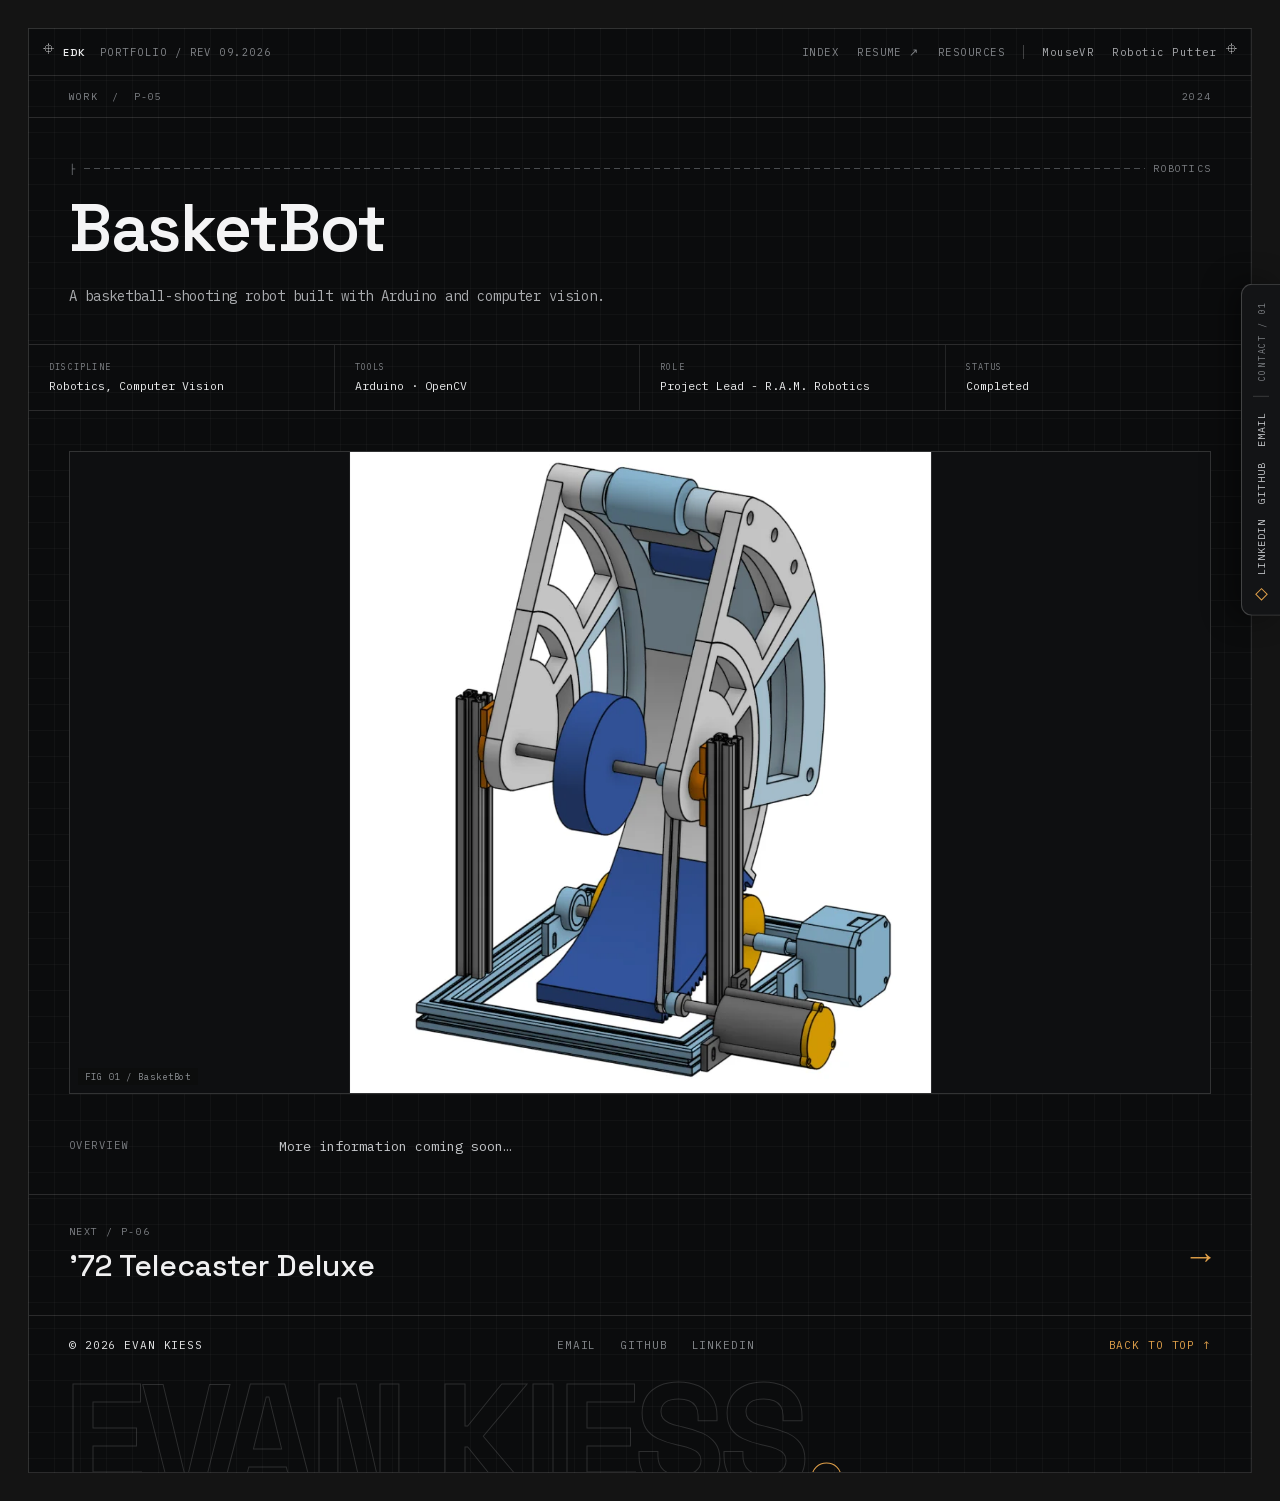
==== commit 9e608464: "Write up the Robotic Putter and its CZERVIK MK 0 build Replace the placeholder project page with the" ====
--- a/basketbot.html
+++ b/basketbot.html
@@ -48,7 +48,7 @@
     <nav class="topnav mpad" aria-label="Primary" style="display:flex;justify-content:space-between;align-items:center;padding:16px 34px;border-bottom:1px solid var(--line);font-size:10.5px;letter-spacing:.14em;color:var(--fg-5)">
       <div style="display:flex;align-items:baseline;gap:14px">
         <a href="index.html" style="color:var(--fg);font-family:'Space Grotesk',sans-serif;font-weight:600;letter-spacing:.06em;text-decoration:none">EDK</a>
-        <span>PORTFOLIO / REV 09.05.2026</span>
+        <span>PORTFOLIO / REV 09.2026</span>
       </div>
       <div class="topnav-right" style="display:flex;align-items:center;gap:18px">
         <a class="nl" href="index.html" style="text-decoration:none;color:var(--fg-5)">INDEX</a>
--- a/styles.css
+++ b/styles.css
@@ -45,7 +45,9 @@
 
 /* landing project cards */
 .pj:hover .pj-num,.pj:focus-visible .pj-num{color:var(--acc)}
-.pj-frame{transition:border-color .25s}
+/* the frame lives here (not inline) so the hover colour can actually win */
+.pj-frame{position:relative;border:1px solid var(--line-frame);background:var(--frame);overflow:hidden;
+  transition:border-color .25s}
 .pj:hover .pj-frame,.pj:focus-visible .pj-frame{border-color:var(--acc)}
 .pj-ov{position:absolute;inset:0;z-index:2;pointer-events:none;opacity:0;transition:opacity .28s ease;background:rgba(10,11,12,.5);box-shadow:inset 0 0 0 1.5px var(--acc)}
 .pj:hover .pj-ov,.pj:focus-visible .pj-ov{opacity:1}
@@ -61,6 +63,28 @@
 /* mousevr numbered sections */
 .sec-label{transition:color .2s}
 .sec:hover .sec-label,.sec:focus-within .sec-label{color:var(--acc)}
+
+/* project pages: figure plates. The frame lives here (not inline) so the hover
+   colour can actually win, and the caption warms up with it. */
+.fig{position:relative;border:1px solid var(--line-frame);background:var(--frame);overflow:hidden;
+  transition:border-color .5s cubic-bezier(.32,.72,0,1)}
+.fig:hover,.fig:focus-within{border-color:rgba(224,160,74,.5)}
+.cap{position:absolute;bottom:8px;left:8px;font-size:9px;letter-spacing:.1em;color:var(--fg-4);
+  background:rgba(11,12,13,.75);padding:3px 7px;transition:color .5s cubic-bezier(.32,.72,0,1)}
+.fig:hover .cap,.fig:focus-within .cap{color:var(--acc)}
+
+/* project pages: the contents rail follows the reader down its chapter */
+.rail{position:sticky;top:24px}
+
+/* scroll-linked section entry - no JS. Guarded twice over: browsers without
+   scroll-driven animations, and readers who ask for less motion, get the plain
+   static page with nothing hidden. */
+@supports (animation-timeline:view()){
+  @media(prefers-reduced-motion:no-preference){
+    .rv{animation:rv-in linear both;animation-timeline:view();animation-range:entry 4% entry 60%}
+    @keyframes rv-in{from{opacity:0;transform:translateY(16px)}to{opacity:1;transform:none}}
+  }
+}
 
 /* project-page next link */
 .nx:hover .nx-title,.nx:focus-visible .nx-title{color:var(--acc)}
@@ -94,6 +118,8 @@
   .rrow{grid-template-columns:1fr!important;gap:6px!important;padding-left:16px!important;padding-right:16px!important}
   .rr-arrow{display:none!important}
   .footer-row{flex-wrap:wrap!important;gap:10px 16px!important;justify-content:flex-start!important}
+  .rail{position:static!important}
+  .chap-title{font-size:34px!important}
   .wordmark{font-size:60px!important}
 }
 
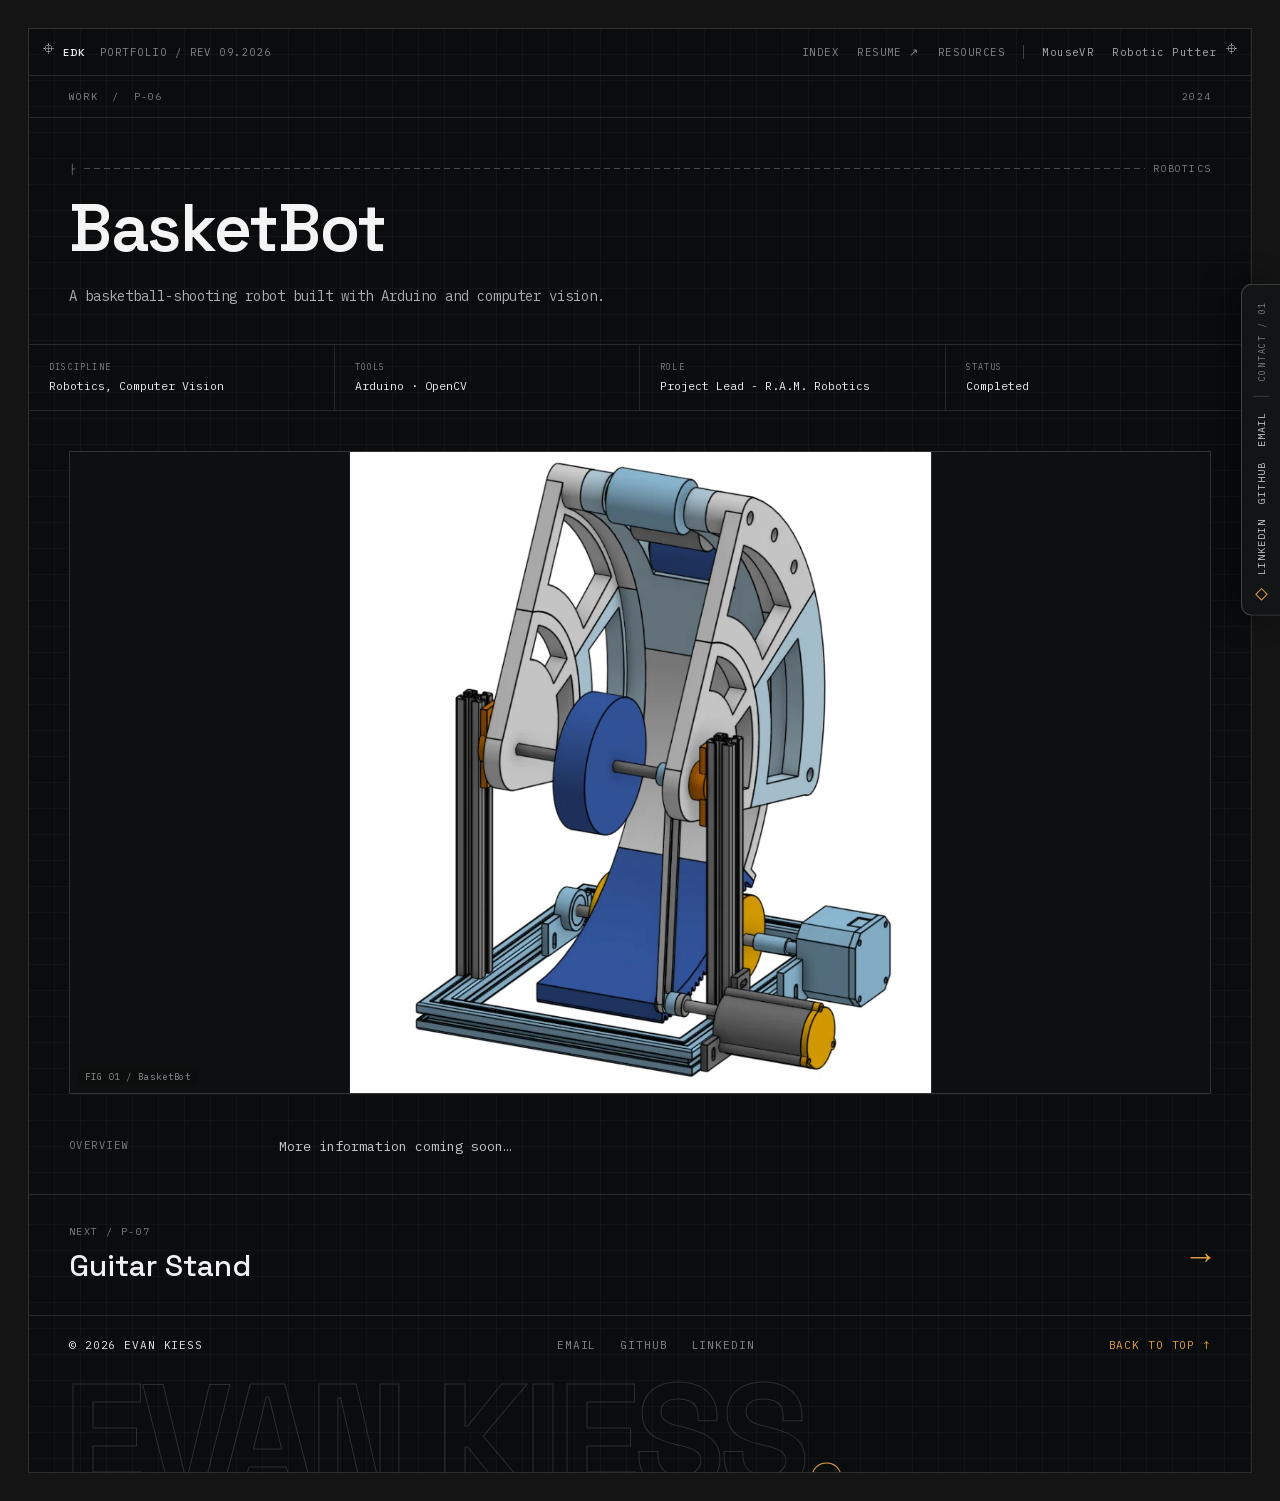
==== commit 28323ff5: "Move the '72 Telecaster to the third slot Reorder the landing grid to MouseVR, Robotic Putter, Telec" ====
--- a/basketbot.html
+++ b/basketbot.html
@@ -66,7 +66,7 @@
     <main id="main" style="min-width:0">
       <!-- breadcrumb -->
       <div class="mpad" style="display:flex;justify-content:space-between;padding:14px 40px;border-bottom:1px solid var(--line);font-size:10px;letter-spacing:.12em;color:var(--fg-6)">
-        <span><a class="nl" href="index.html#work" style="text-decoration:none;color:var(--fg-5)">WORK</a> &nbsp;/&nbsp; P-05</span>
+        <span><a class="nl" href="index.html#work" style="text-decoration:none;color:var(--fg-5)">WORK</a> &nbsp;/&nbsp; P-06</span>
         <span>2024</span>
       </div>
 
@@ -118,10 +118,10 @@
       </div>
 
       <!-- next project -->
-      <a class="nx mpad" href="telecaster.html" style="display:flex;justify-content:space-between;align-items:center;padding:30px 40px;border-top:1px solid var(--line);text-decoration:none;color:inherit">
+      <a class="nx mpad" href="guitar-stand.html" style="display:flex;justify-content:space-between;align-items:center;padding:30px 40px;border-top:1px solid var(--line);text-decoration:none;color:inherit">
         <div>
-          <div style="font-size:10px;letter-spacing:.14em;color:var(--fg-6);margin-bottom:8px">NEXT / P-06</div>
-          <div class="nx-title" style="font-family:'Space Grotesk',sans-serif;font-weight:500;font-size:30px;color:var(--ink-2);transition:color .2s">’72 Telecaster Deluxe</div>
+          <div style="font-size:10px;letter-spacing:.14em;color:var(--fg-6);margin-bottom:8px">NEXT / P-07</div>
+          <div class="nx-title" style="font-family:'Space Grotesk',sans-serif;font-weight:500;font-size:30px;color:var(--ink-2);transition:color .2s">Guitar Stand</div>
         </div>
         <div class="nx-arrow" style="font-size:34px;color:var(--acc);transition:transform .2s">→</div>
       </a>
